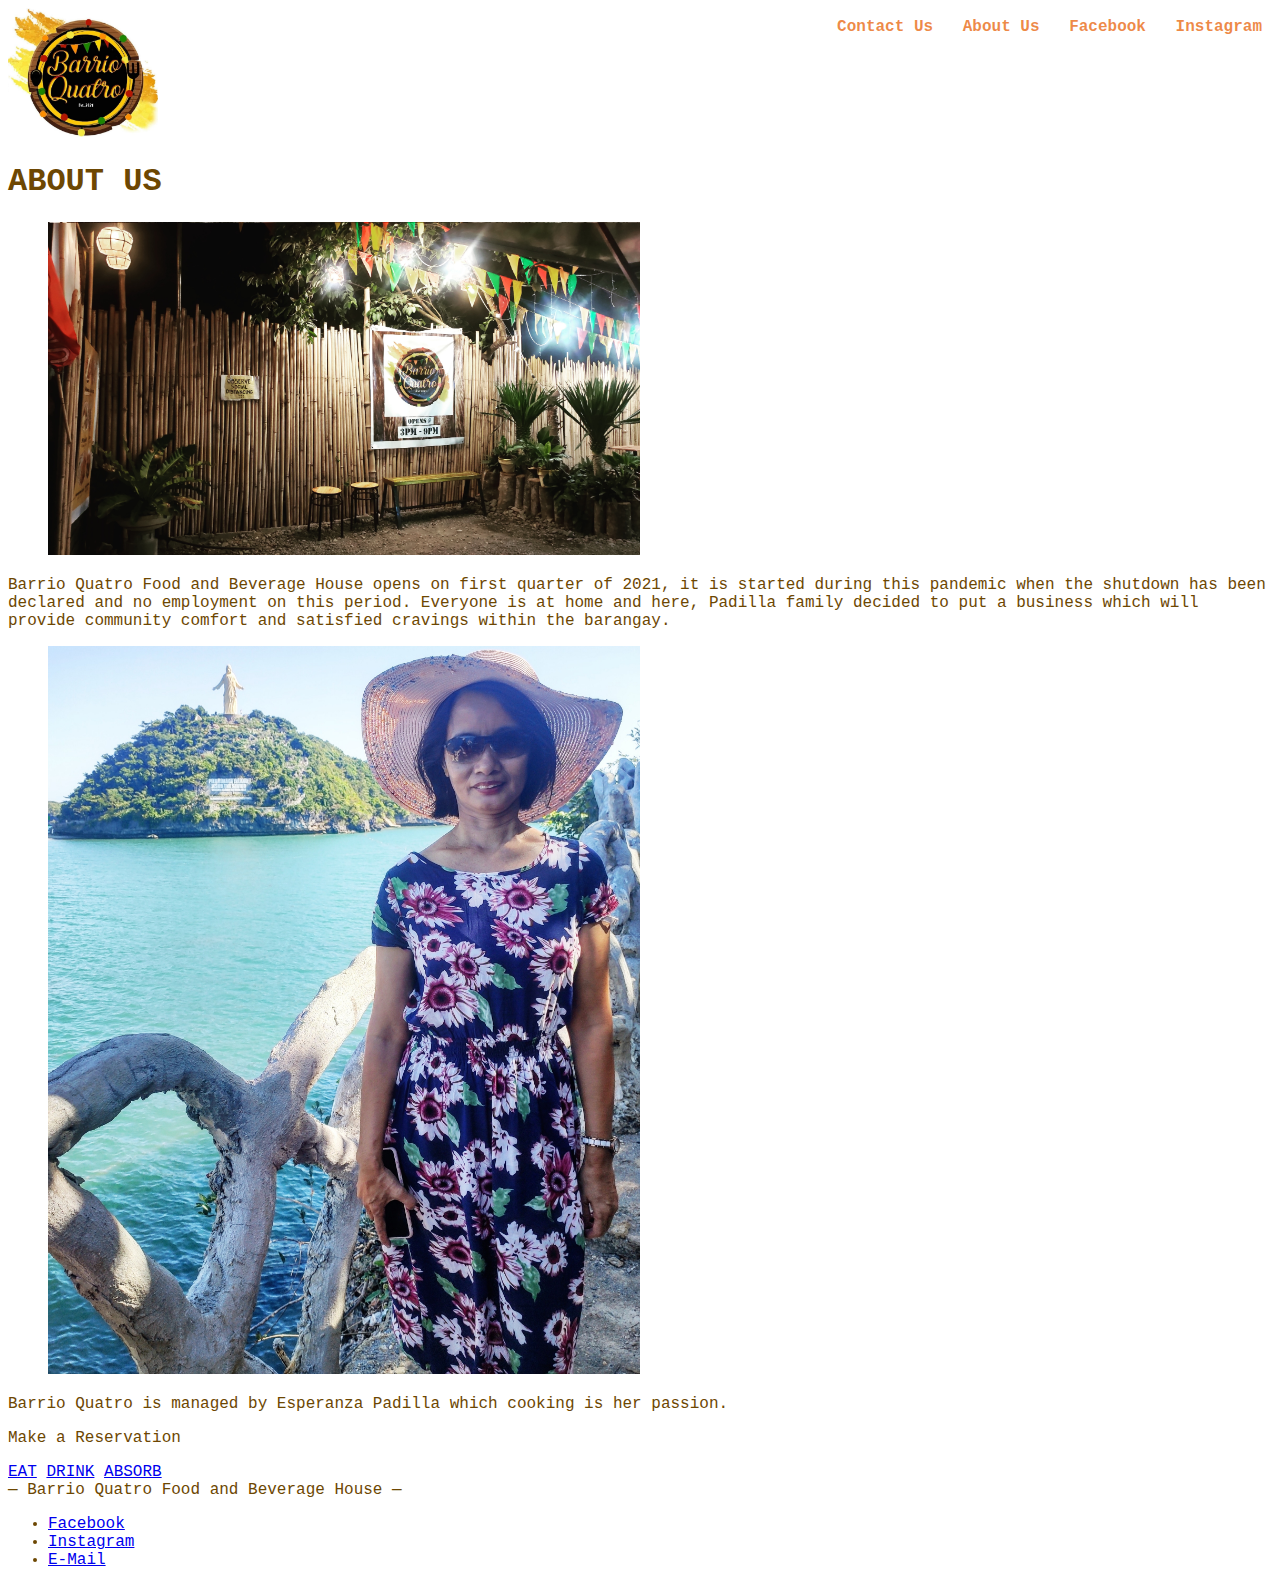
==== AboutUs.html @ 6186d194 "Initial Commit" ====
<!DOCTYPE html>
<html lang="en">

<head>
  <title>About Us — Barrio Quatro</title>
  <meta charset="utf-8" />
  <link rel="icon" href="images/logo.JPG" type="image/x-icon" />
  <link rel="stylesheet" href="style.css" />
</head>

<body>

<header class="Home-header">
  <a href="Home.html"> <img src="images/logo.jpg" alt="Barrio Quatro Logo" width="150"/></a>
<nav class="Home-nav">
  <div class="Home-div">
    <a href="ContactUs.html">Contact Us</a>
    <a href="AboutUs.html">About Us</a>
    <a href="https://www.facebook.com/barrioquatro2021">Facebook</a>
    <a href="https://instagram.com/barrioquatro2021">Instagram</a> 
  </div>
</nav>
</header>

<main>
<h1>ABOUT US</h1>
<article>
  <figure><img src="images/barrioentrance.jpg" alt="Barrio's Entrance" width="50%"/></figure>
  <p>Barrio Quatro Food and Beverage House opens on first quarter of 2021, it is started during this pandemic when the shutdown has been declared and no employment on this period.
  Everyone is at home and here, Padilla family decided to put a business which will provide community comfort and satisfied cravings within the barangay.
  </p>
  <figure><img src="images/mame.jpg" alt="Esperanza Padilla" width="50%"/></figure>
  <p>Barrio Quatro is managed by Esperanza Padilla which cooking is her passion. </p>
</article>
</main>

<footer>
  <p>Make a Reservation</p>
  <nav>
    <a href="Eat.html">EAT</a>
    <a href="Drink.html">DRINK</a>
    <a href="Absorb.html">ABSORB</a>
  </nav>
  <div>
    — Barrio Quatro Food and Beverage House —
  <ul>
    <li><a href="https://www.facebook.com/barrioquatro2021" target="_blank">Facebook</a></li>
    <li><a href="https://instagram.com/barrioquatro2021" target="_blank">Instagram</a></li>
    <li><a href="mailto:barrioquatro2021@gmail.com">E-Mail</a></li>
  </ul>
  </div>
</footer>
  
</body>
  
</html>
---- style.css ----
body{
    font-family: 'Space Mono', monospace;
  color: rgb(109, 71, 2); 
}

/*START: Home Code*/
.Home-header {
  display: flex;
  justify-content: space-between;
}
.Home-nav .Home-div a:hover { 
  background-color: #ff8800;
  color: yellow;
}
.Home-div a{
  display: inline-block;
  font-weight: bold;
  text-decoration: none;
  color: rgba(231, 93, 0, 0.726);
  padding: 10px;
}
.Home-main .main-nav a:hover{
  text-decoration: underline;
}
.main-nav{
  display: flex;
  justify-content: space-around;
  padding: 15px;
}
.main-nav a{
  color: rgba(231, 93, 0, 0.726);
  text-decoration: none;
  font-size: 5rem;
}

/*END: Home Code*/
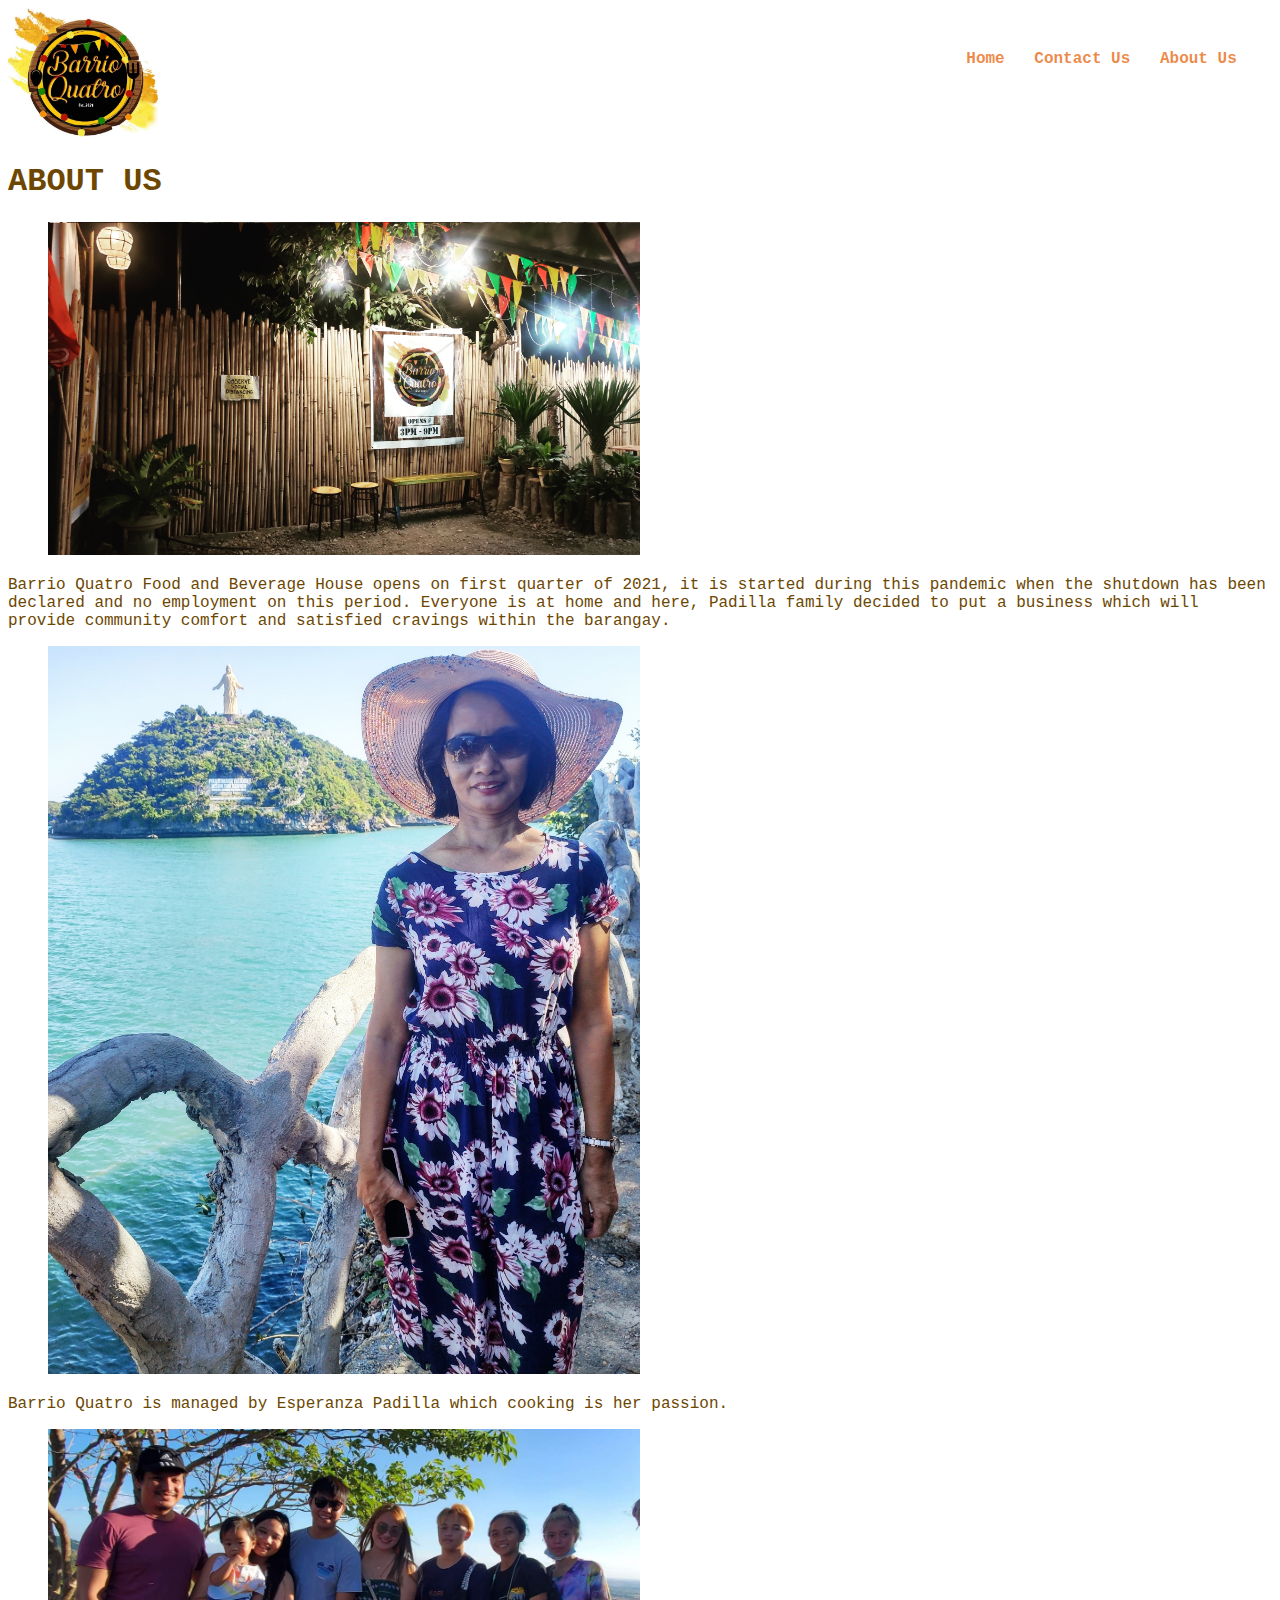
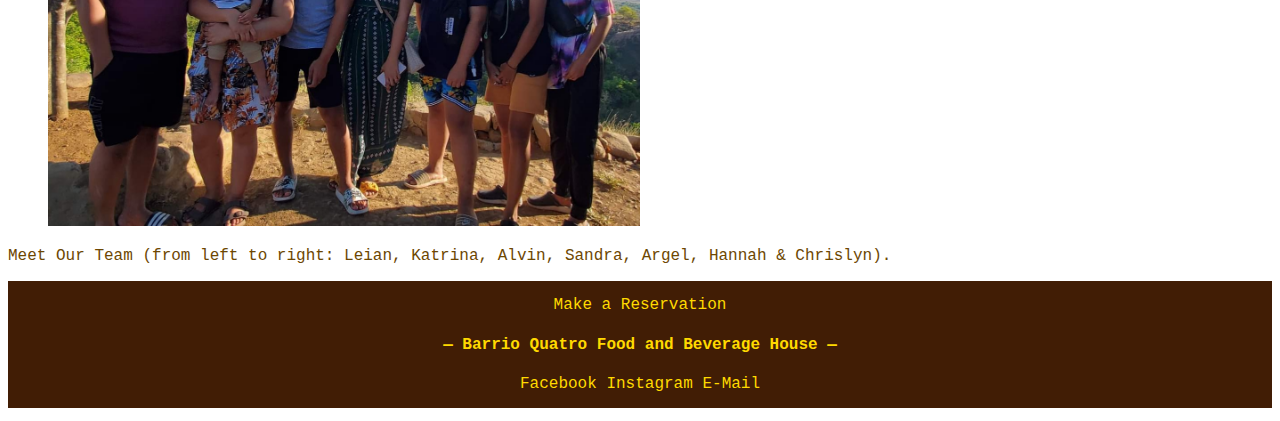
==== commit c81cea76: "Fixing Layout in Home Page" ====
--- a/AboutUs.html
+++ b/AboutUs.html
@@ -4,6 +4,7 @@
 <head>
   <title>About Us — Barrio Quatro</title>
   <meta charset="utf-8" />
+  <meta name="viewport" content="width=device-width, initial-scale=1">
   <link rel="icon" href="images/logo.JPG" type="image/x-icon" />
   <link rel="stylesheet" href="style.css" />
 </head>
@@ -14,10 +15,9 @@
   <a href="Home.html"> <img src="images/logo.jpg" alt="Barrio Quatro Logo" width="150"/></a>
 <nav class="Home-nav">
   <div class="Home-div">
+    <a href="Home.html">Home</a>
     <a href="ContactUs.html">Contact Us</a>
     <a href="AboutUs.html">About Us</a>
-    <a href="https://www.facebook.com/barrioquatro2021">Facebook</a>
-    <a href="https://instagram.com/barrioquatro2021">Instagram</a> 
   </div>
 </nav>
 </header>
@@ -31,23 +31,20 @@
   </p>
   <figure><img src="images/mame.jpg" alt="Esperanza Padilla" width="50%"/></figure>
   <p>Barrio Quatro is managed by Esperanza Padilla which cooking is her passion. </p>
+  <figure><img src="images/barrioteam.jpg" alt="Barrio's Team Member" width="50%"/></figure>
+  <p>Meet Our Team (from left to right: Leian, Katrina, Alvin, Sandra, Argel, Hannah & Chrislyn). </p>
 </article>
 </main>
 
 <footer>
-  <p>Make a Reservation</p>
-  <nav>
-    <a href="Eat.html">EAT</a>
-    <a href="Drink.html">DRINK</a>
-    <a href="Absorb.html">ABSORB</a>
-  </nav>
-  <div>
-    — Barrio Quatro Food and Beverage House —
-  <ul>
-    <li><a href="https://www.facebook.com/barrioquatro2021" target="_blank">Facebook</a></li>
-    <li><a href="https://instagram.com/barrioquatro2021" target="_blank">Instagram</a></li>
-    <li><a href="mailto:barrioquatro2021@gmail.com">E-Mail</a></li>
-  </ul>
+  <div class="footer-div">
+    <a href="ContactUs.html">Make a Reservation</a>
+
+    <h4>— Barrio Quatro Food and Beverage House —</h4>
+
+    <a href="https://www.facebook.com/barrioquatro2021" target="_blank">Facebook</a>
+    <a href="https://instagram.com/barrioquatro2021" target="_blank">Instagram</a>
+    <a href="mailto:barrioquatro2021@gmail.com" target="_blank">E-Mail</a>
   </div>
 </footer>
   
--- a/style.css
+++ b/style.css
@@ -1,16 +1,21 @@
 body{
-    font-family: 'Space Mono', monospace;
+  font-family: 'Space Mono', monospace;
   color: rgb(109, 71, 2); 
 }
-
-/*START: Home Code*/
+.Home-body{
+  margin: 0;
+}
 .Home-header {
   display: flex;
   justify-content: space-between;
 }
+.Home-nav{
+  padding-top: 2.5%;
+  padding-right: 2%;
+}
 .Home-nav .Home-div a:hover { 
-  background-color: #ff8800;
-  color: yellow;
+  background-color:rgb(255, 217, 0);
+  color: rgb(194, 88, 2);
 }
 .Home-div a{
   display: inline-block;
@@ -20,19 +25,80 @@
   padding: 10px;
 }
 .Home-main .main-nav a:hover{
-  text-decoration: underline;
+  text-decoration:underline 3px;
 }
 .main-nav{
+  background-image: url(images/chickenplatter1.jpg);
+  background-repeat: no-repeat;
+  align-items: center;
+  height: 90vh;
   display: flex;
   justify-content: space-around;
   padding: 15px;
 }
+.eat-BG{
+  background-image: url(images/gotospecial.jpg);
+  background-size: 100%;
+}
+.drink-BG{
+  background-image: url(images/drink.jpg);
+  background-size: 100%;
+}
+.absorb-BG{
+  background-image: url(images/absorb.jpg);
+  background-size: 100%;
+}
+.hide-BG{
+  background-image: url(images/chickenplatter.jpg);
+}
 .main-nav a{
-  color: rgba(231, 93, 0, 0.726);
+  color: rgb(255, 217, 0);
   text-decoration: none;
-  font-size: 5rem;
+  font-size: 6rem;
 }
+.Home-video{
+  padding-top: 50px;
+  padding-bottom: 50px;
+}
+.Home-video h1{
+  color: rgb(194, 88, 2);
+  padding-left: 10px;
+  padding-bottom: 30px;
 
-/*END: Home Code*/
+}
+.Home-video .video{
+  display: flex;
+  justify-content: space-around;
+}
+.aside{
+  padding-top: 15px;
+  padding-bottom: 50px;
+  text-align: center;
+}
+.aside .rsv{
+  text-decoration: none;
+  color: rgb(194, 88, 2);
+}
+.rsv{
+  border: 2px solid rgb(194, 88, 2);
+  border-radius: 5px;
+  padding: 5px;
+}
+.Home-main .aside a:hover { 
+  background-color:rgb(194, 88, 2);
+  color: rgb(255, 217, 0);
+}
+footer{
+  background-color:rgb(65, 29, 5);
+  color: rgb(255, 217, 0);
+}
+footer div{
+  padding: 15px;
+  margin: auto;
+  text-align: center;
+}
+.footer-div a{
+  text-decoration: none;
+  color: rgb(255, 217, 0);
 
-
+}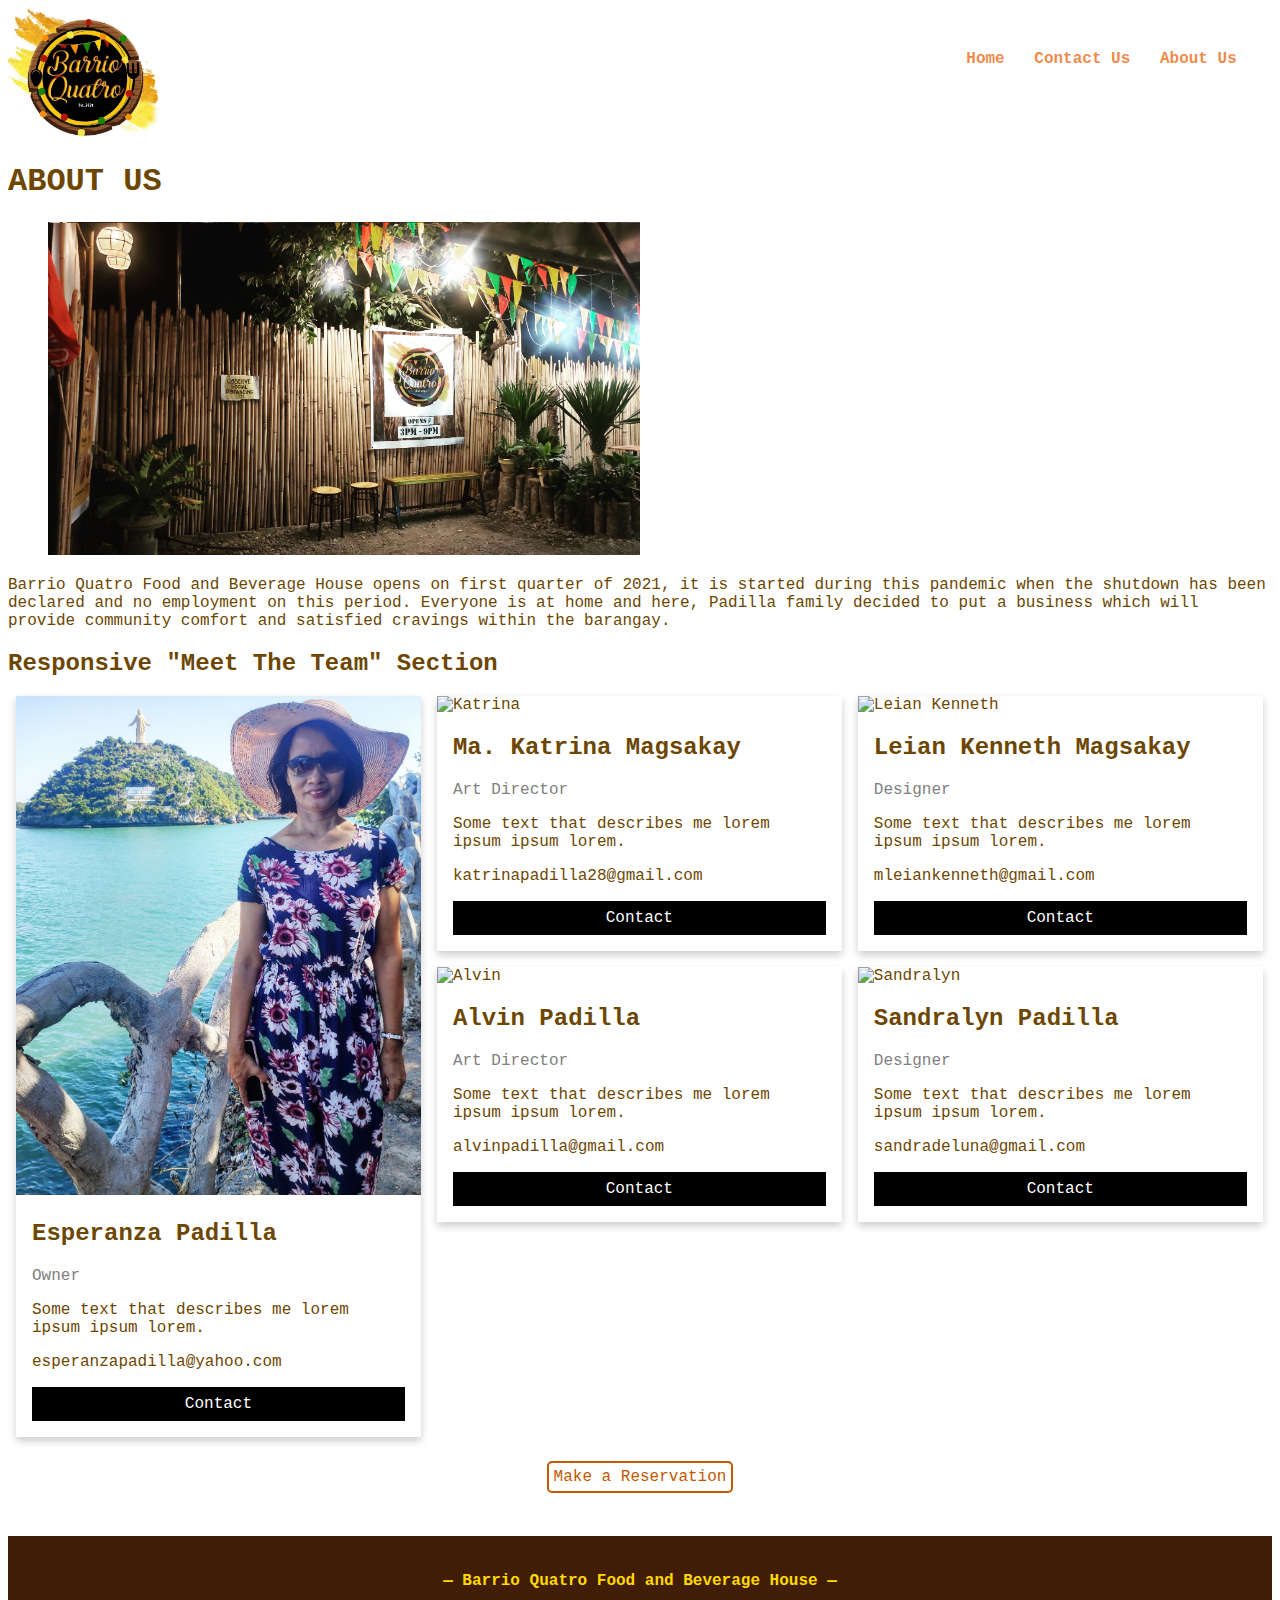
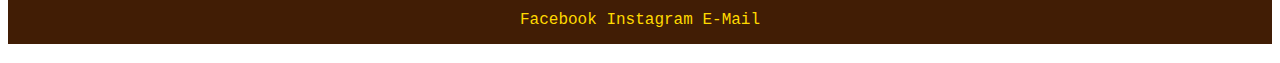
==== commit 00280acf: "Adding Layout and CSS" ====
--- a/AboutUs.html
+++ b/AboutUs.html
@@ -22,30 +22,172 @@
 </nav>
 </header>
 
-<main>
-<h1>ABOUT US</h1>
-<article>
-  <figure><img src="images/barrioentrance.jpg" alt="Barrio's Entrance" width="50%"/></figure>
-  <p>Barrio Quatro Food and Beverage House opens on first quarter of 2021, it is started during this pandemic when the shutdown has been declared and no employment on this period.
-  Everyone is at home and here, Padilla family decided to put a business which will provide community comfort and satisfied cravings within the barangay.
-  </p>
-  <figure><img src="images/mame.jpg" alt="Esperanza Padilla" width="50%"/></figure>
-  <p>Barrio Quatro is managed by Esperanza Padilla which cooking is her passion. </p>
-  <figure><img src="images/barrioteam.jpg" alt="Barrio's Team Member" width="50%"/></figure>
-  <p>Meet Our Team (from left to right: Leian, Katrina, Alvin, Sandra, Argel, Hannah & Chrislyn). </p>
-</article>
+
+
+
+
+
+
+
+
+<style>
+  html {
+    box-sizing: border-box;
+  }
+  
+  *, *:before, *:after {
+    box-sizing: inherit;
+  }
+  
+  .column {
+    float: left;
+    width: 33.3%;
+    margin-bottom: 16px;
+    padding: 0 8px;
+  }
+  
+  @media screen and (max-width: 650px) {
+    .column {
+      width: 100%;
+      display: block;
+    }
+  }
+  
+  .card {
+    box-shadow: 0 4px 8px 0 rgba(0, 0, 0, 0.2);
+  }
+  
+  .container {
+    padding: 0 16px;
+  }
+  
+  .container::after, .row::after {
+    content: "";
+    clear: both;
+    display: table;
+  }
+  
+  .title {
+    color: grey;
+  }
+  
+  .button {
+    text-decoration: none;
+    border: none;
+    outline: 0;
+    display: inline-block;
+    padding: 8px;
+    color: white;
+    background-color: #000;
+    text-align: center;
+    cursor: pointer;
+    width: 100%;
+  }
+  
+  .button:hover {
+    background-color: #555;
+  }
+  </style>
+ 
+  <main class="AboutUs-main">
+    <h1>ABOUT US</h1>
+    <article>
+      <figure><img src="images/barrioentrance.jpg" alt="Barrio's Entrance" width="50%"/></figure>
+      <p>Barrio Quatro Food and Beverage House opens on first quarter of 2021, it is started during this pandemic when the shutdown has been declared and no employment on this period.
+      Everyone is at home and here, Padilla family decided to put a business which will provide community comfort and satisfied cravings within the barangay.
+      </p>
+    </article>
+  </main>
+
+  <body>
+  
+  <h2>Responsive "Meet The Team" Section</h2>
+ 
+  <div class="row">
+    <div class="column">
+      <div class="card">
+        <img src="images/mame.jpg" alt="Elsie" style="width:100%">
+        <div class="container">
+          <h2>Esperanza Padilla</h2>
+          <p class="title">Owner</p>
+          <p>Some text that describes me lorem ipsum ipsum lorem.</p>
+          <p>esperanzapadilla@yahoo.com</p>
+          <p><a href="https://www.facebook.com/messages/t/100001690055729" target="_blank" class="button">Contact</a></p>
+        </div>
+      </div>
+    </div>
+  
+    <div class="column">
+      <div class="card">
+        <img src="images/kat" alt="Katrina" style="width:100%">
+        <div class="container">
+          <h2>Ma. Katrina Magsakay</h2>
+          <p class="title">Art Director</p>
+          <p>Some text that describes me lorem ipsum ipsum lorem.</p>
+          <p>katrinapadilla28@gmail.com</p>
+          <p><a href="https://www.facebook.com/messages/t/100000229845107" target="_blank" class="button">Contact</a></p>
+        </div>
+      </div>
+    </div>
+    
+    <div class="column">
+      <div class="card">
+        <img src="images/leian" alt="Leian Kenneth" style="width:100%">
+        <div class="container">
+          <h2>Leian Kenneth Magsakay</h2>
+          <p class="title">Designer</p>
+          <p>Some text that describes me lorem ipsum ipsum lorem.</p>
+          <p>mleiankenneth@gmail.com</p>
+          <p><a href="https://www.facebook.com/messages/t/100001208043095" target="_blank" class="button">Contact</a></p>
+        </div>
+      </div>
+    </div>
+ 
+
+  <div class="column">
+    <div class="card">
+      <img src="images/alvin" alt="Alvin" style="width:100%">
+      <div class="container">
+        <h2>Alvin Padilla</h2>
+        <p class="title">Art Director</p>
+        <p>Some text that describes me lorem ipsum ipsum lorem.</p>
+        <p>alvinpadilla@gmail.com</p>
+        <p><a href="https://www.facebook.com/messages/t/100000392986428" target="_blank" class="button">Contact</a></p>
+      </div>
+    </div>
+  </div>
+
+  <div class="column">
+    <div class="card">
+      <img src="images/sandra" alt="Sandralyn" style="width:100%">
+      <div class="container">
+        <h2>Sandralyn Padilla</h2>
+        <p class="title">Designer</p>
+        <p>Some text that describes me lorem ipsum ipsum lorem.</p>
+        <p>sandradeluna@gmail.com</p>
+        <p><a href="https://www.facebook.com/messages/t/115093883217472" target="_blank" class="button">Contact</a></p>
+      </div>
+    </div>
+  </div>
+
+</div>
+
+
+
+
+<aside class="aside">
+  <a class="rsv" href="ContactUs.html">Make a Reservation</a>
+</aside>
 </main>
 
 <footer>
-  <div class="footer-div">
-    <a href="ContactUs.html">Make a Reservation</a>
+<div class="footer-div">
+<h4>&mdash; Barrio Quatro Food and Beverage House &mdash;</h4>
 
-    <h4>— Barrio Quatro Food and Beverage House —</h4>
-
-    <a href="https://www.facebook.com/barrioquatro2021" target="_blank">Facebook</a>
-    <a href="https://instagram.com/barrioquatro2021" target="_blank">Instagram</a>
-    <a href="mailto:barrioquatro2021@gmail.com" target="_blank">E-Mail</a>
-  </div>
+  <a href="https://www.facebook.com/barrioquatro2021" target="_blank">Facebook</a>
+  <a href="https://instagram.com/barrioquatro2021" target="_blank">Instagram</a>
+  <a href="mailto://barrioquatro2021@gmail.com">E-Mail</a>
+</div>
 </footer>
   
 </body>
--- a/style.css
+++ b/style.css
@@ -1,3 +1,4 @@
+/* START: CODE FOR ALL PAGE */
 body{
   font-family: 'Space Mono', monospace;
   color: rgb(109, 71, 2); 
@@ -24,6 +25,24 @@
   color: rgba(231, 93, 0, 0.726);
   padding: 10px;
 }
+footer{
+  background-color:rgb(65, 29, 5);
+  color: rgb(255, 217, 0);
+}
+footer div{
+  padding: 15px;
+  margin: auto;
+  text-align: center;
+}
+.footer-div a{
+  text-decoration: none;
+  color: rgb(255, 217, 0);
+}
+/* END: CODE FOR ALL PAGE */
+
+
+
+/* START: CODE FOR HOME */
 .Home-main .main-nav a:hover{
   text-decoration:underline 3px;
 }
@@ -64,7 +83,6 @@
   color: rgb(194, 88, 2);
   padding-left: 10px;
   padding-bottom: 30px;
-
 }
 .Home-video .video{
   display: flex;
@@ -88,17 +106,43 @@
   background-color:rgb(194, 88, 2);
   color: rgb(255, 217, 0);
 }
-footer{
-  background-color:rgb(65, 29, 5);
-  color: rgb(255, 217, 0);
-}
-footer div{
-  padding: 15px;
-  margin: auto;
+/* END: CODE FOR HOME */
+
+
+
+/* START: CODE FOR EAT */
+.Eat-h1{
   text-align: center;
 }
-.footer-div a{
-  text-decoration: none;
+.Eat-main .menu{
+  display: flex;
+  justify-content: space-evenly;
+}
+.Eat-figure {
+  position: relative;
+  width: 50%;
+  max-width: 300px;
+}
+}
+.Eat-image {
+  display: block;
+  width: 100%;
+  height: auto;
+}
+.Eat-overlay {
+  position: absolute; 
+  bottom: 0; 
+  background: rgb(194, 88, 2); /* Black see-through */
+  width: 100%;
+  transition: .5s ease;
+  opacity:0;
   color: rgb(255, 217, 0);
+  font-size: 15px;
+  padding: 10px;
+  text-align: center;
+}
+.Eat-figure:hover .Eat-overlay {
+  opacity: 1;
+}
 
-}+/* END: CODE FOR EAT */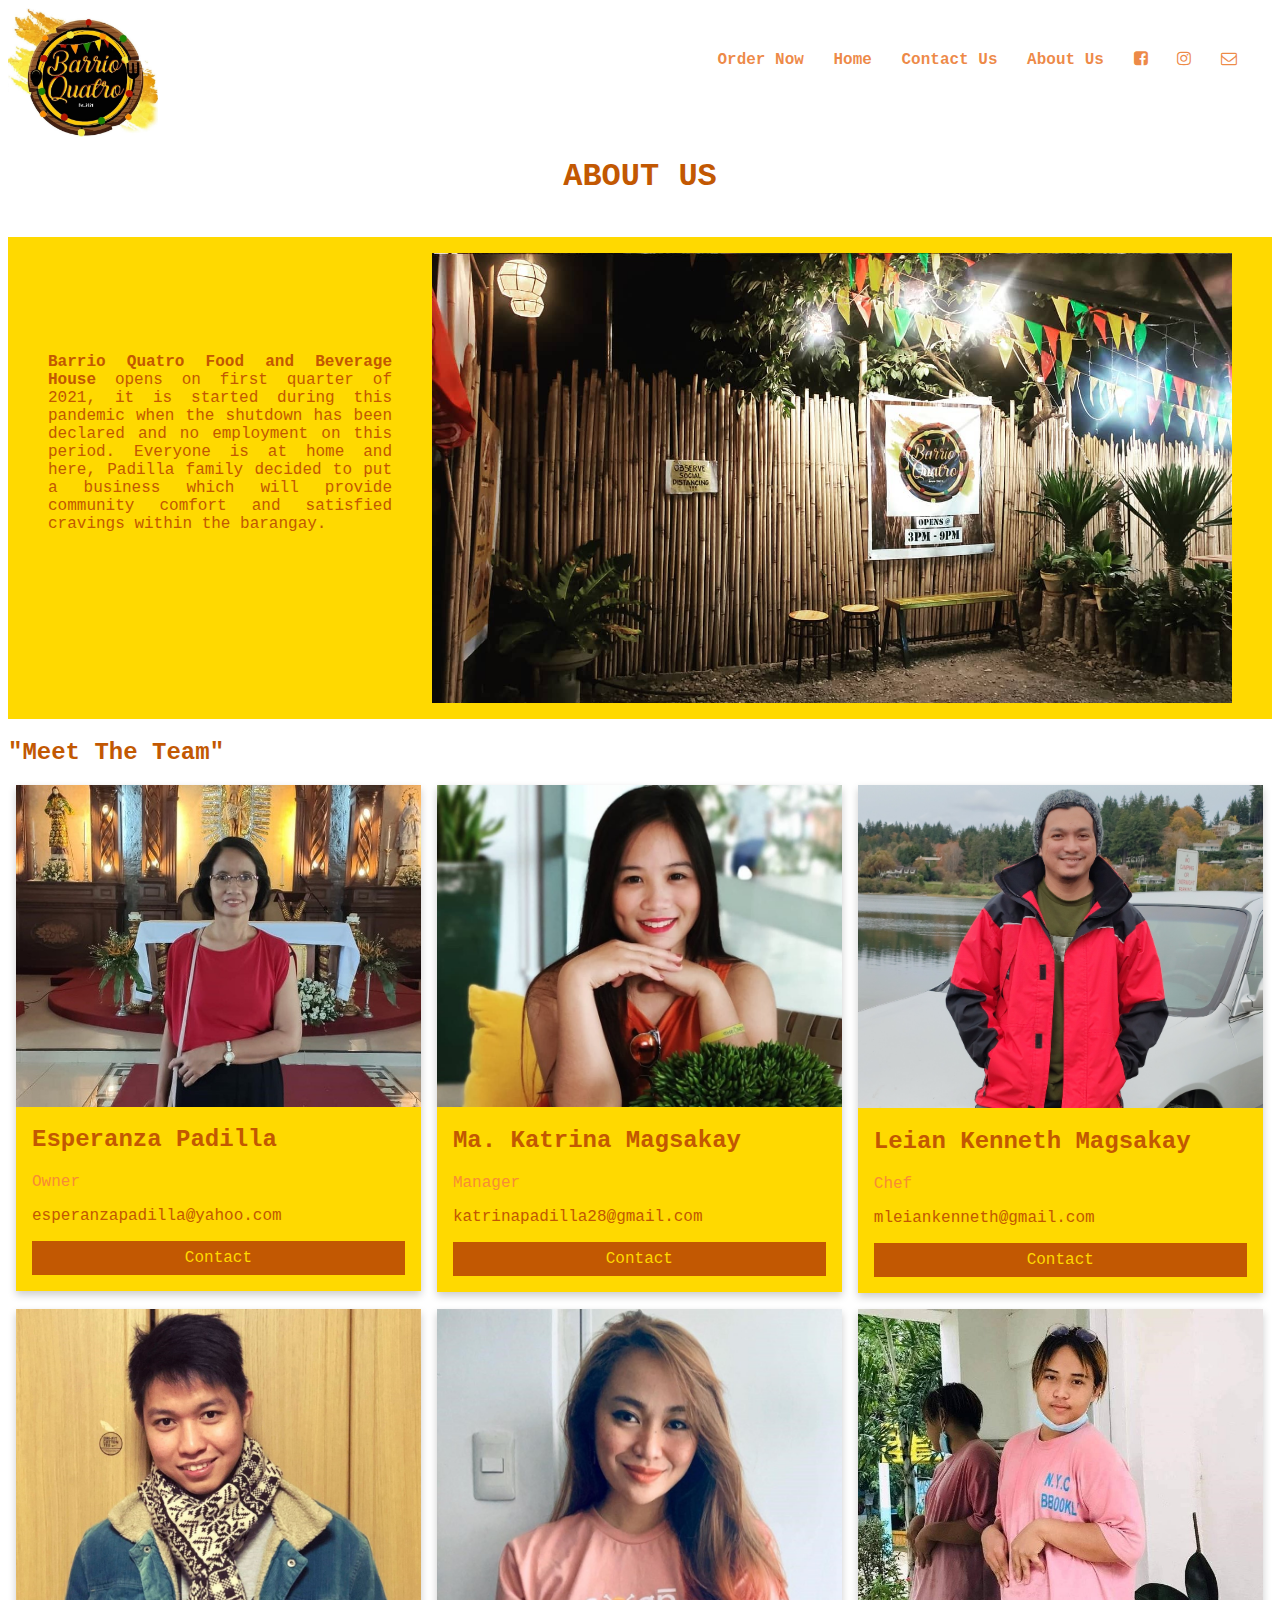
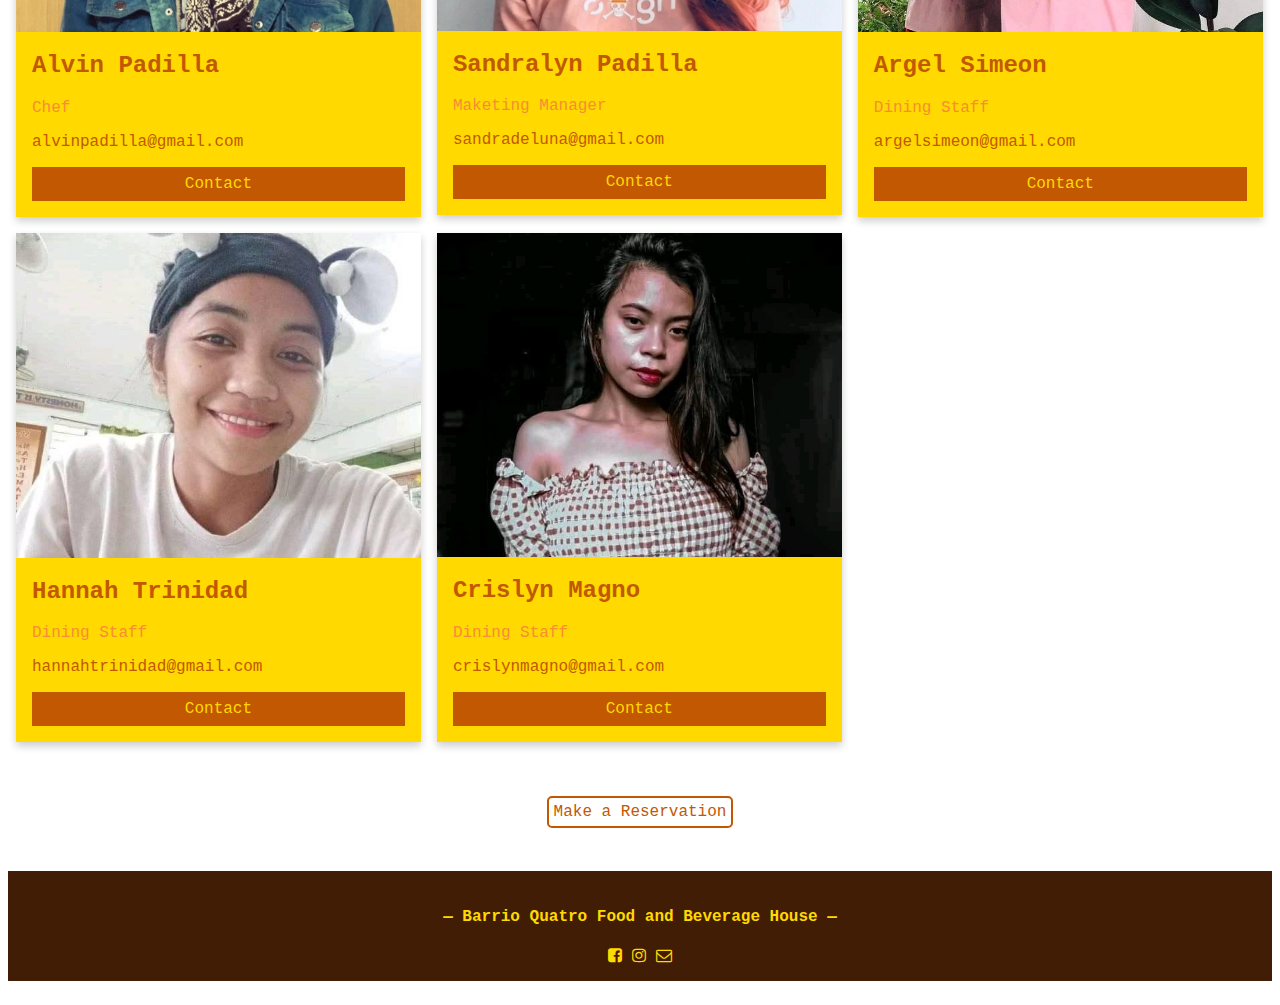
==== commit 2351339b: "Order Now Page has been added" ====
--- a/AboutUs.html
+++ b/AboutUs.html
@@ -7,29 +7,7 @@
   <meta name="viewport" content="width=device-width, initial-scale=1">
   <link rel="icon" href="images/logo.JPG" type="image/x-icon" />
   <link rel="stylesheet" href="style.css" />
-</head>
-
-<body>
-
-<header class="Home-header">
-  <a href="Home.html"> <img src="images/logo.jpg" alt="Barrio Quatro Logo" width="150"/></a>
-<nav class="Home-nav">
-  <div class="Home-div">
-    <a href="Home.html">Home</a>
-    <a href="ContactUs.html">Contact Us</a>
-    <a href="AboutUs.html">About Us</a>
-  </div>
-</nav>
-</header>
-
-
-
-
-
-
-
-
-
+  <link rel="stylesheet" href="https://cdnjs.cloudflare.com/ajax/libs/font-awesome/4.7.0/css/font-awesome.min.css">
 <style>
   html {
     box-sizing: border-box;
@@ -39,141 +17,127 @@
     box-sizing: inherit;
   }
   
-  .column {
-    float: left;
-    width: 33.3%;
-    margin-bottom: 16px;
-    padding: 0 8px;
-  }
+</style>
+</head>
+
+<body>
+
+<header class="Home-header">
+  <a href="Home.html"> <img src="images/logo.jpg" alt="Barrio Quatro Logo" width="150"/></a>
+<nav class="Home-nav">
+  <div class="Home-div">
+    <a href="OrderNow.html">Order Now</a>
+    <a href="Home.html">Home</a>
+    <a href="ContactUs.html">Contact Us</a>
+    <a href="AboutUs.html">About Us</a>
+    <a href="https://www.facebook.com/barrioquatro2021" target="_blank"><i class="fa fa-facebook-square" aria-hidden="true"></i></a>
+    <a href="https://instagram.com/barrioquatro2021" target="_blank"><i class="fa fa-instagram" aria-hidden="true"></i></a>
+    <a href="mailto://barrioquatro2021@gmail.com"><i class="fa fa-envelope-o" aria-hidden="true"></i></a>  
+  </div>
+</nav>
+</header>
+
+<main class="AboutUs-main">
+  <h1>ABOUT US</h1>
+  <div class="about-div">
+    <p><b>Barrio Quatro Food and Beverage House</b> opens on first quarter of 2021, it is started during this pandemic when the shutdown has been declared and no employment on this period.
+      Everyone is at home and here, Padilla family decided to put a business which will provide community comfort and satisfied cravings within the barangay.</p>
+      <figure><img src="images/barrioentrance.jpg" alt="Barrio's Entrance" width="800"/></figure>
+    </div>
   
-  @media screen and (max-width: 650px) {
-    .column {
-      width: 100%;
-      display: block;
-    }
-  }
-  
-  .card {
-    box-shadow: 0 4px 8px 0 rgba(0, 0, 0, 0.2);
-  }
-  
-  .container {
-    padding: 0 16px;
-  }
-  
-  .container::after, .row::after {
-    content: "";
-    clear: both;
-    display: table;
-  }
-  
-  .title {
-    color: grey;
-  }
-  
-  .button {
-    text-decoration: none;
-    border: none;
-    outline: 0;
-    display: inline-block;
-    padding: 8px;
-    color: white;
-    background-color: #000;
-    text-align: center;
-    cursor: pointer;
-    width: 100%;
-  }
-  
-  .button:hover {
-    background-color: #555;
-  }
-  </style>
+  <h2>"Meet The Team"</h2>
  
-  <main class="AboutUs-main">
-    <h1>ABOUT US</h1>
-    <article>
-      <figure><img src="images/barrioentrance.jpg" alt="Barrio's Entrance" width="50%"/></figure>
-      <p>Barrio Quatro Food and Beverage House opens on first quarter of 2021, it is started during this pandemic when the shutdown has been declared and no employment on this period.
-      Everyone is at home and here, Padilla family decided to put a business which will provide community comfort and satisfied cravings within the barangay.
-      </p>
-    </article>
-  </main>
-
-  <body>
-  
-  <h2>Responsive "Meet The Team" Section</h2>
- 
-  <div class="row">
-    <div class="column">
-      <div class="card">
-        <img src="images/mame.jpg" alt="Elsie" style="width:100%">
-        <div class="container">
+  <div class="about-row">
+    <div class="about-column">
+      <div class="about-card">
+        <img src="images/mame.jpg" alt="elsie" style="width:100%">
+        <div class="about-container">
           <h2>Esperanza Padilla</h2>
-          <p class="title">Owner</p>
-          <p>Some text that describes me lorem ipsum ipsum lorem.</p>
+          <p class="about-title">Owner</p>
           <p>esperanzapadilla@yahoo.com</p>
-          <p><a href="https://www.facebook.com/messages/t/100001690055729" target="_blank" class="button">Contact</a></p>
+          <p><a href="https://www.facebook.com/messages/t/100001690055729" target="_blank" class="about-button">Contact</a></p>
         </div>
       </div>
     </div>
-  
-    <div class="column">
-      <div class="card">
-        <img src="images/kat" alt="Katrina" style="width:100%">
-        <div class="container">
+    <div class="about-column">
+      <div class="about-card">
+        <img src="images/kat.jpg" alt="Kat" style="width:100%">
+        <div class="about-container">
           <h2>Ma. Katrina Magsakay</h2>
-          <p class="title">Art Director</p>
-          <p>Some text that describes me lorem ipsum ipsum lorem.</p>
+          <p class="about-title">Manager</p>
           <p>katrinapadilla28@gmail.com</p>
-          <p><a href="https://www.facebook.com/messages/t/100000229845107" target="_blank" class="button">Contact</a></p>
+          <p><a href="https://www.facebook.com/messages/t/100000229845107" target="_blank" class="about-button">Contact</a></p>
         </div>
       </div>
     </div>
-    
-    <div class="column">
-      <div class="card">
-        <img src="images/leian" alt="Leian Kenneth" style="width:100%">
-        <div class="container">
+    <div class="about-column">
+      <div class="about-card">
+        <img src="images/leian.jpg" alt="Leian" style="width:100%">
+        <div class="about-container">
           <h2>Leian Kenneth Magsakay</h2>
-          <p class="title">Designer</p>
-          <p>Some text that describes me lorem ipsum ipsum lorem.</p>
+          <p class="about-title">Chef</p>
           <p>mleiankenneth@gmail.com</p>
-          <p><a href="https://www.facebook.com/messages/t/100001208043095" target="_blank" class="button">Contact</a></p>
+          <p><a href="https://www.facebook.com/messages/t/100001208043095" target="_blank" class="about-button">Contact</a></p>
         </div>
       </div>
     </div>
- 
-
-  <div class="column">
-    <div class="card">
-      <img src="images/alvin" alt="Alvin" style="width:100%">
-      <div class="container">
-        <h2>Alvin Padilla</h2>
-        <p class="title">Art Director</p>
-        <p>Some text that describes me lorem ipsum ipsum lorem.</p>
-        <p>alvinpadilla@gmail.com</p>
-        <p><a href="https://www.facebook.com/messages/t/100000392986428" target="_blank" class="button">Contact</a></p>
+    <div class="about-column">
+      <div class="about-card">
+        <img src="images/alvin.jpg" alt="Alvin" style="width:100%">
+        <div class="about-container">
+          <h2>Alvin Padilla</h2>
+          <p class="about-title">Chef</p>
+          <p></p>
+          <p>alvinpadilla@gmail.com</p>
+          <p><a href="https://www.facebook.com/messages/t/100000392986428" target="_blank" class="about-button">Contact</a></p>
+        </div>
+      </div>
+    </div>
+    <div class="about-column">
+      <div class="about-card">
+        <img src="images/sandra.jpg" alt="Sandralyn" style="width:100%">
+        <div class="about-container">
+          <h2>Sandralyn Padilla</h2>
+          <p class="about-title">Maketing Manager</p>
+          <p>sandradeluna@gmail.com</p>
+          <p><a href="https://www.facebook.com/messages/t/115093883217472" target="_blank" class="about-button">Contact</a></p>
+        </div>
+      </div>
+    </div>
+  <div class="about-column">
+    <div class="about-card">
+      <img src="images/argel.jpg" alt="Argel" style="width:100%">
+      <div class="about-container">
+        <h2>Argel Simeon</h2>
+        <p class="about-title">Dining Staff</p>
+        <p>argelsimeon@gmail.com</p>
+        <p><a href="https://www.facebook.com/messages/t/100013089152532" target="_blank" class="about-button">Contact</a></p>
       </div>
     </div>
   </div>
-
-  <div class="column">
-    <div class="card">
-      <img src="images/sandra" alt="Sandralyn" style="width:100%">
-      <div class="container">
-        <h2>Sandralyn Padilla</h2>
-        <p class="title">Designer</p>
-        <p>Some text that describes me lorem ipsum ipsum lorem.</p>
-        <p>sandradeluna@gmail.com</p>
-        <p><a href="https://www.facebook.com/messages/t/115093883217472" target="_blank" class="button">Contact</a></p>
+  <div class="about-column">
+    <div class="about-card">
+      <img src="images/hannah.jpg" alt="Hannah" style="width:100%">
+      <div class="about-container">
+        <h2>Hannah Trinidad</h2>
+        <p class="about-title">Dining Staff</p>
+        <p>hannahtrinidad@gmail.com</p>
+        <p><a href="https://www.facebook.com/messages/t/100067682690168" target="_blank" class="about-button">Contact</a></p>
       </div>
     </div>
   </div>
-
+  <div class="about-column">
+    <div class="about-card">
+      <img src="images/celine.jpg" alt="Celine" style="width:100%">
+      <div class="about-container">
+        <h2>Crislyn Magno</h2>
+        <p class="about-title">Dining Staff</p>
+        <p>crislynmagno@gmail.com</p>
+        <p><a href="https://www.facebook.com/messages/t/100058427693092" target="_blank" class="about-button">Contact</a></p>
+      </div>
+    </div>
+  </div>
 </div>
-
-
-
 
 <aside class="aside">
   <a class="rsv" href="ContactUs.html">Make a Reservation</a>
@@ -184,9 +148,9 @@
 <div class="footer-div">
 <h4>&mdash; Barrio Quatro Food and Beverage House &mdash;</h4>
 
-  <a href="https://www.facebook.com/barrioquatro2021" target="_blank">Facebook</a>
-  <a href="https://instagram.com/barrioquatro2021" target="_blank">Instagram</a>
-  <a href="mailto://barrioquatro2021@gmail.com">E-Mail</a>
+<a href="https://www.facebook.com/barrioquatro2021" target="_blank"><i class="fa fa-facebook-square" aria-hidden="true"></i></a>
+<a href="https://instagram.com/barrioquatro2021" target="_blank"><i class="fa fa-instagram" aria-hidden="true"></i></a>
+<a href="mailto://barrioquatro2021@gmail.com"><i class="fa fa-envelope-o" aria-hidden="true"></i></a>
 </div>
 </footer>
   
--- a/style.css
+++ b/style.css
@@ -1,7 +1,14 @@
 /* START: CODE FOR ALL PAGE */
+* {
+  box-sizing: border-box;
+}
 body{
   font-family: 'Space Mono', monospace;
-  color: rgb(109, 71, 2); 
+  color: rgb(194, 88, 2);
+}
+h1{
+  text-align: center;
+  padding-bottom: 20px;
 }
 .Home-body{
   margin: 0;
@@ -16,7 +23,6 @@
 }
 .Home-nav .Home-div a:hover { 
   background-color:rgb(255, 217, 0);
-  color: rgb(194, 88, 2);
 }
 .Home-div a{
   display: inline-block;
@@ -25,6 +31,20 @@
   color: rgba(231, 93, 0, 0.726);
   padding: 10px;
 }
+.aside{
+  padding-top: 15px;
+  padding-bottom: 50px;
+  text-align: center;
+}
+.aside .rsv{
+  text-decoration: none;
+  color: rgb(194, 88, 2);
+}
+.rsv{
+  border: 2px solid rgb(194, 88, 2);
+  border-radius: 5px;
+  padding: 5px;
+}
 footer{
   background-color:rgb(65, 29, 5);
   color: rgb(255, 217, 0);
@@ -80,69 +100,352 @@
   padding-bottom: 50px;
 }
 .Home-video h1{
-  color: rgb(194, 88, 2);
+  text-align: left;
+  padding-left: 90px;
+  padding-bottom: 30px;
+}
+.Home-video .video{
+  display: flex;
+  justify-content: space-evenly;
+}
+.Home-main .aside a:hover { 
+  background-color:rgb(194, 88, 2);
+  color: rgb(255, 217, 0);
+}
+/* END: CODE FOR HOME */
+
+
+
+/* START: CODE FOR EAT */
+/* Center website */
+.eat-image{
+  height: 300px;
+  background-size: cover;
+}
+.Eat-main{
+  max-width: 1000px;
+  margin: auto;
+}
+.Eat-row {
+  margin: 10px -16px;
+}
+/* Add padding BETWEEN each column */
+.Eat-row,
+.Eat-row > .Eat-column {
+  padding: 8px;
+  flex-basis: 30%;
+}
+/* Create three equal columns that floats next to each other */
+.Eat-column {
+  float: left;
+  width: 33.33%;
+  display: none; /* Hide all elements by default */
+}
+/* Clear floats after rows */ 
+.Eat-row:after {
+  content: "";
+  display: table;
+  clear: both;
+}
+/* Content */
+.Eat-content {
+  background-color: rgb(255, 217, 0);
+  padding: 10px;
+}
+/* The "show" class is added to the filtered elements */
+.Eat-show {
+  display: block;
+}
+/* Style the buttons */
+.Eat-btn {
+  font-family: 'Space Mono', monospace;
+  color: rgb(194, 88, 2);
+  font-weight: bold;
+  border: 2px solid rgb(194, 88, 2);
+  border-radius: 5px;
+  outline: none;
+  padding: 8px 15px;
+  cursor: pointer;
+}
+.Eat-btn:hover {
+  background-color: rgb(194, 88, 2);
+  color: rgb(255, 217, 0);
+}
+.Eat-btn.active {
+  background-color: rgb(194, 88, 2);
+  color: rgb(255, 217, 0);
+}
+.Eat-main .aside a:hover { 
+  background-color:rgb(194, 88, 2);
+  color: rgb(255, 217, 0);
+}
+/* END: CODE FOR EAT */
+
+
+
+/* START: CODE FOR DRINK */
+.drink-image{
+  height: 300px;
+  background-size: cover;
+}
+.Drink-main{
+  max-width: 1000px;
+  margin: auto;
+}
+.Drink-row {
+  margin: 10px -16px;
+}
+/* Add padding BETWEEN each column */
+.Drink-row,
+.Drink-row > .Drink-column {
+  padding: 8px;
+}
+/* Create three equal columns that floats next to each other */
+.Drink-column {
+  float: left;
+  width: 33.33%;
+  display: none; /* Hide all elements by default */
+}
+/* Clear floats after rows */ 
+.Drink-row:after {
+  content: "";
+  display: table;
+  clear: both;
+}
+/* Content */
+.Drink-content {
+  background-color: rgb(255, 217, 0);
+  padding: 10px;
+}
+/* The "show" class is added to the filtered elements */
+.Drink-show {
+  display: block;
+}
+/* Style the buttons */
+.Drink-btn {
+  font-family: 'Space Mono', monospace;
+  color: rgb(194, 88, 2);
+  font-weight: bold;
+  border: 2px solid rgb(194, 88, 2);
+  border-radius: 5px;
+  outline: none;
+  padding: 8px 15px;
+  cursor: pointer;
+}
+.Drink-btn:hover {
+  background-color: rgb(194, 88, 2);
+  color: rgb(255, 217, 0);
+}
+.Drink-btn.active {
+  background-color: rgb(194, 88, 2);
+  color: rgb(255, 217, 0);
+}
+.Drink-main .aside a:hover { 
+  background-color:rgb(194, 88, 2);
+  color: rgb(255, 217, 0);
+}
+/* END: CODE FOR EAT */
+
+
+
+/* START: CODE FOR ABSORB */
+.Absorb-main{
+  max-width: 1000px;
+  margin: auto;
+}
+.Absorb-demo{
+  height: 100px;
+  background-size: cover;
+}
+img {
+  vertical-align: middle;
+  background-size: cover;
+}
+/* Position the image container (needed to position the left and right arrows) */
+.Absorb-container {
+  position: relative;
+  width: 1000px;
+}
+/* Hide the images by default */
+.Absorb-mySlides {
+  display: none;
+}
+/* Add a pointer when hovering over the thumbnail images */
+.Absorb-cursor {
+  cursor: pointer;
+}
+/* Next & previous buttons */
+.Absorb-prev, .Absorb-next {
+  cursor: pointer;
+  position: absolute;
+  top: 40%;
+  width: auto;
+  padding: 16px;
+  margin-top: -50px;
+  color: rgb(194, 88, 2);
+  font-weight: bold;
+  font-size: 20px;
+  border-radius: 0 3px 3px 0;
+  user-select: none;
+  -webkit-user-select: none;
+}
+/* Position the "next button" to the right */
+.Absorb-next {
+  right: 0;
+  border-radius: 3px 0 0 3px;
+}
+/* On hover, add a black background color with a little bit see-through */
+.Absorb-prev:hover,
+.Absorb-next:hover {
+  background-color: rgb(255, 217, 0);
+}
+/* Number text (1/3 etc) */
+.Absorb-numbertext {
+  color: rgb(255, 217, 0);
+  font-size: 12px;
+  padding: 8px 12px;
+  position: absolute;
+  top: 0;
+}
+/* Container for image text */
+.caption-container {
+  font-weight: bold;
+  text-align: center;
+  background-color: rgb(255, 217, 0);
+  padding: 2px 16px;
+}
+.Absorb-row:after {
+  content: "";
+  display: table;
+  clear: both;
+}
+/* Six columns side by side */
+.Absorb-column {
+  float: left;
+  width: 16.66%;
+}
+/* Add a transparency effect for thumnbail images */
+.Absorb-demo {
+  opacity: 0.6;
+}
+.active, .Absorb-demo:hover {
+  opacity: 5;
+}
+.Absorb-main .aside a:hover { 
+  background-color:rgb(194, 88, 2);
+  color: rgb(255, 217, 0);
+}
+/* CSS for Absorb Videos*/
+.Absorb-video{
+  padding-top: 50px;
+  padding-bottom: 50px;
+}
+.Absorb-video h2{
   padding-left: 10px;
   padding-bottom: 30px;
 }
-.Home-video .video{
-  display: flex;
-  justify-content: space-around;
-}
-.aside{
-  padding-top: 15px;
+.Absorb-video .video{
+  display: flex;
+  justify-content: space-evenly;
+}
+/* END: CODE FOR ABSORB */
+
+
+
+/* START: CODE FOR ABOUT US */
+.about-div{
+  display: flex;
+  justify-content:end;
+  background-color: rgb(255, 217, 0);
+}
+.about-div p{
+  text-align: justify;
+  padding-top: 100px;
+  padding-left: 40px;
+}
+.about-image{
+  height: 300px;
+  background-size: cover;
+}
+.about-column{
+  float: left;
+  width: 33.3%;
+  margin-bottom: 16px;
+  padding: 0 8px;
+}
+@media screen and (max-width: 650px) {
+  .about-column{
+    width: 100%;
+    display: block;
+  }
+}
+.about-card {
+  box-shadow: 0 4px 8px 0 rgba(0, 0, 0, 0.2);
+  background-color: rgb(255, 217, 0);
+}
+.about-container {
+  padding: 0 16px;
+}
+.about-container::after, .about-row::after {
+  content: "";
+  clear: both;
+  display: table;
+}
+.about-row{
+  padding-bottom: 30px;
+}
+.about-title {
+  color: rgb(248, 140, 52);
+}
+.about-button {
+  text-decoration: none;
+  border: none;
+  outline: 0;
+  display: inline-block;
+  padding: 8px;
+  color: rgb(255, 217, 0);
+  background-color: rgb(194, 88, 2);
+  text-align: center;
+  cursor: pointer;
+  width: 100%;
+}
+.about-button :hover {
+  color: rgb(194, 88, 2);
+  background-color: rgb(248, 140, 52);
+}
+.AboutUs-main .aside a:hover { 
+  background-color:rgb(194, 88, 2);
+  color: rgb(255, 217, 0);
+}
+/* END: CODE FOR ABOUT US */
+
+.ContactUs-main{
+  max-width: 1000px;
+  margin: auto;
+}
+
+.contact-article{
+  display: flex;
+  justify-content: center;
   padding-bottom: 50px;
-  text-align: center;
-}
-.aside .rsv{
-  text-decoration: none;
-  color: rgb(194, 88, 2);
-}
-.rsv{
-  border: 2px solid rgb(194, 88, 2);
-  border-radius: 5px;
-  padding: 5px;
-}
-.Home-main .aside a:hover { 
-  background-color:rgb(194, 88, 2);
-  color: rgb(255, 217, 0);
-}
-/* END: CODE FOR HOME */
-
-
-
-/* START: CODE FOR EAT */
-.Eat-h1{
-  text-align: center;
-}
-.Eat-main .menu{
-  display: flex;
-  justify-content: space-evenly;
-}
-.Eat-figure {
-  position: relative;
-  width: 50%;
-  max-width: 300px;
-}
-}
-.Eat-image {
-  display: block;
-  width: 100%;
-  height: auto;
-}
-.Eat-overlay {
-  position: absolute; 
-  bottom: 0; 
-  background: rgb(194, 88, 2); /* Black see-through */
-  width: 100%;
-  transition: .5s ease;
-  opacity:0;
-  color: rgb(255, 217, 0);
-  font-size: 15px;
-  padding: 10px;
-  text-align: center;
-}
-.Eat-figure:hover .Eat-overlay {
-  opacity: 1;
-}
-
-/* END: CODE FOR EAT */+}
+.contact-div{
+  padding-right: 150px;
+}
+.ContactUs-main .aside a:hover { 
+  background-color:rgb(194, 88, 2);
+  color: rgb(255, 217, 0);
+}
+.ContactUs-main .aside{
+  padding-top: 50px;
+}
+
+
+
+.OrderNow-main .aside{
+  padding-top: 50px;
+}
+.OrderNow-main .aside a:hover { 
+  background-color:rgb(194, 88, 2);
+  color: rgb(255, 217, 0);
+}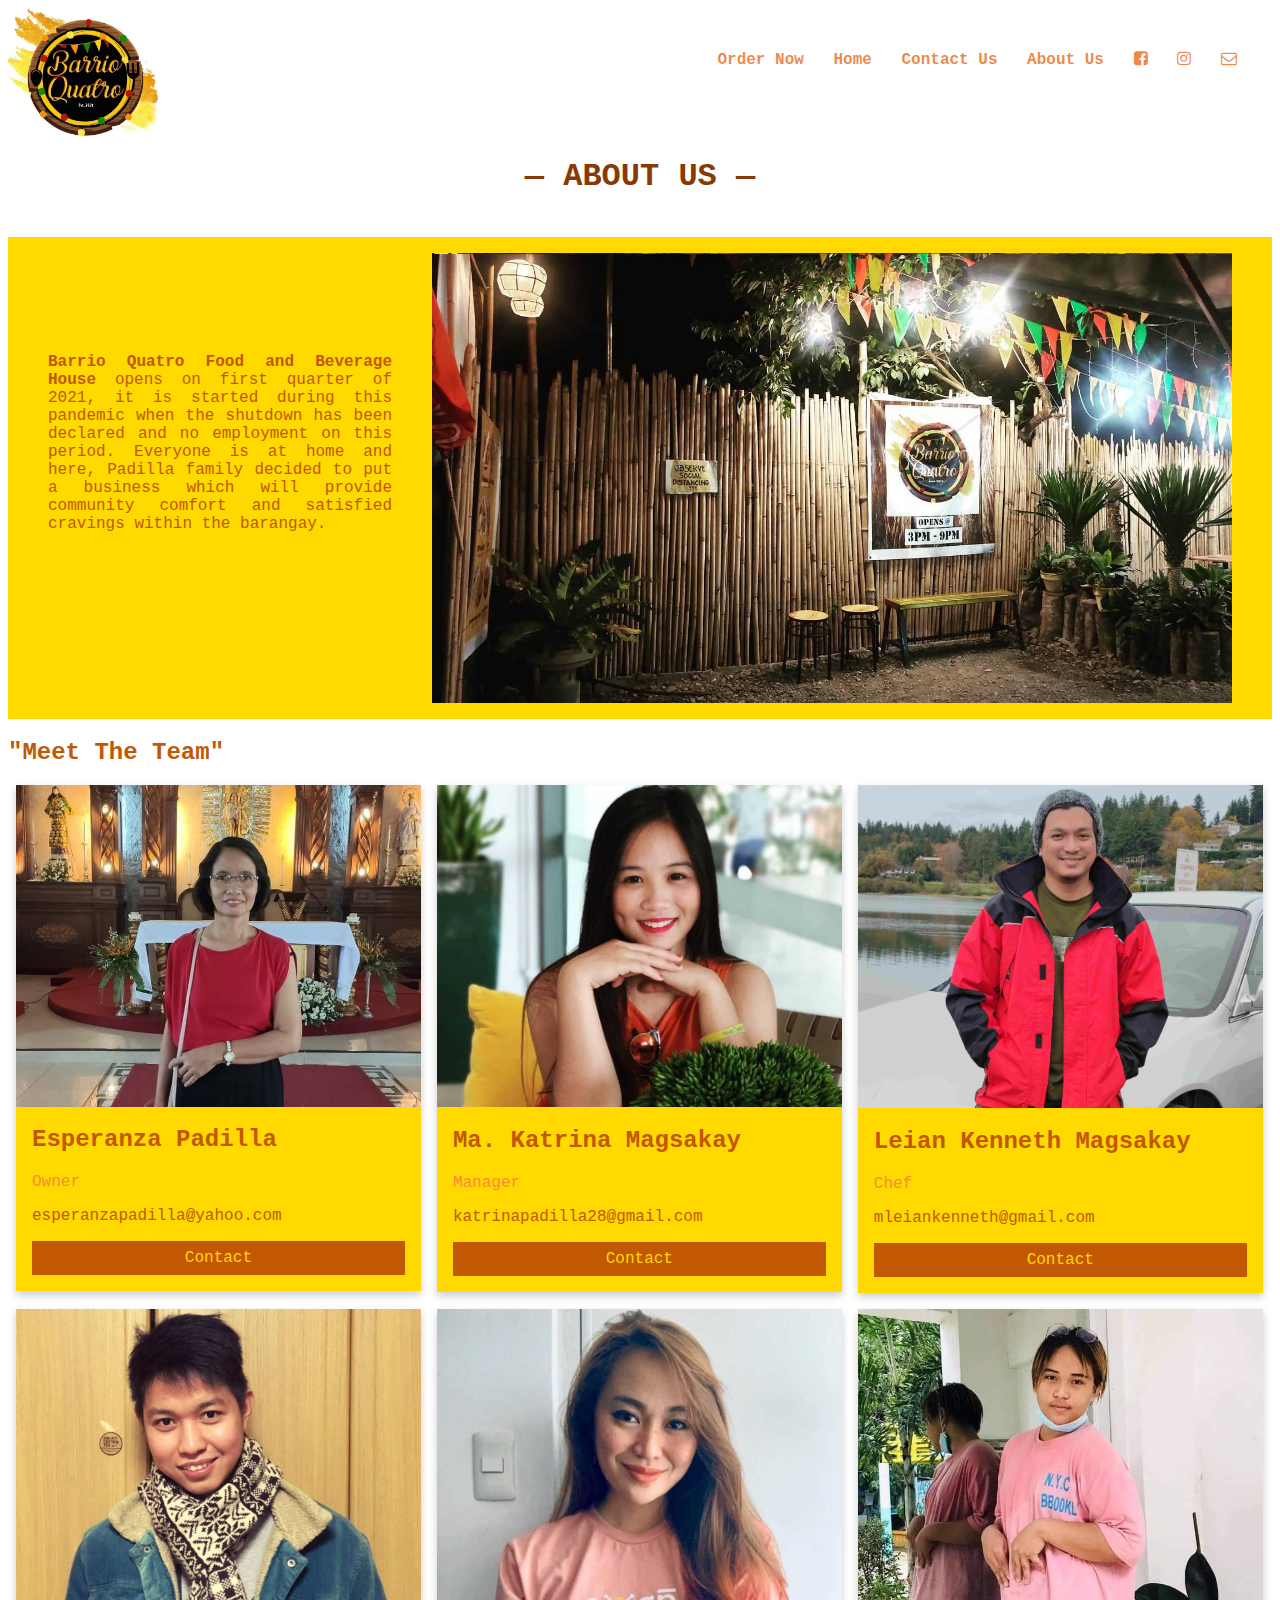
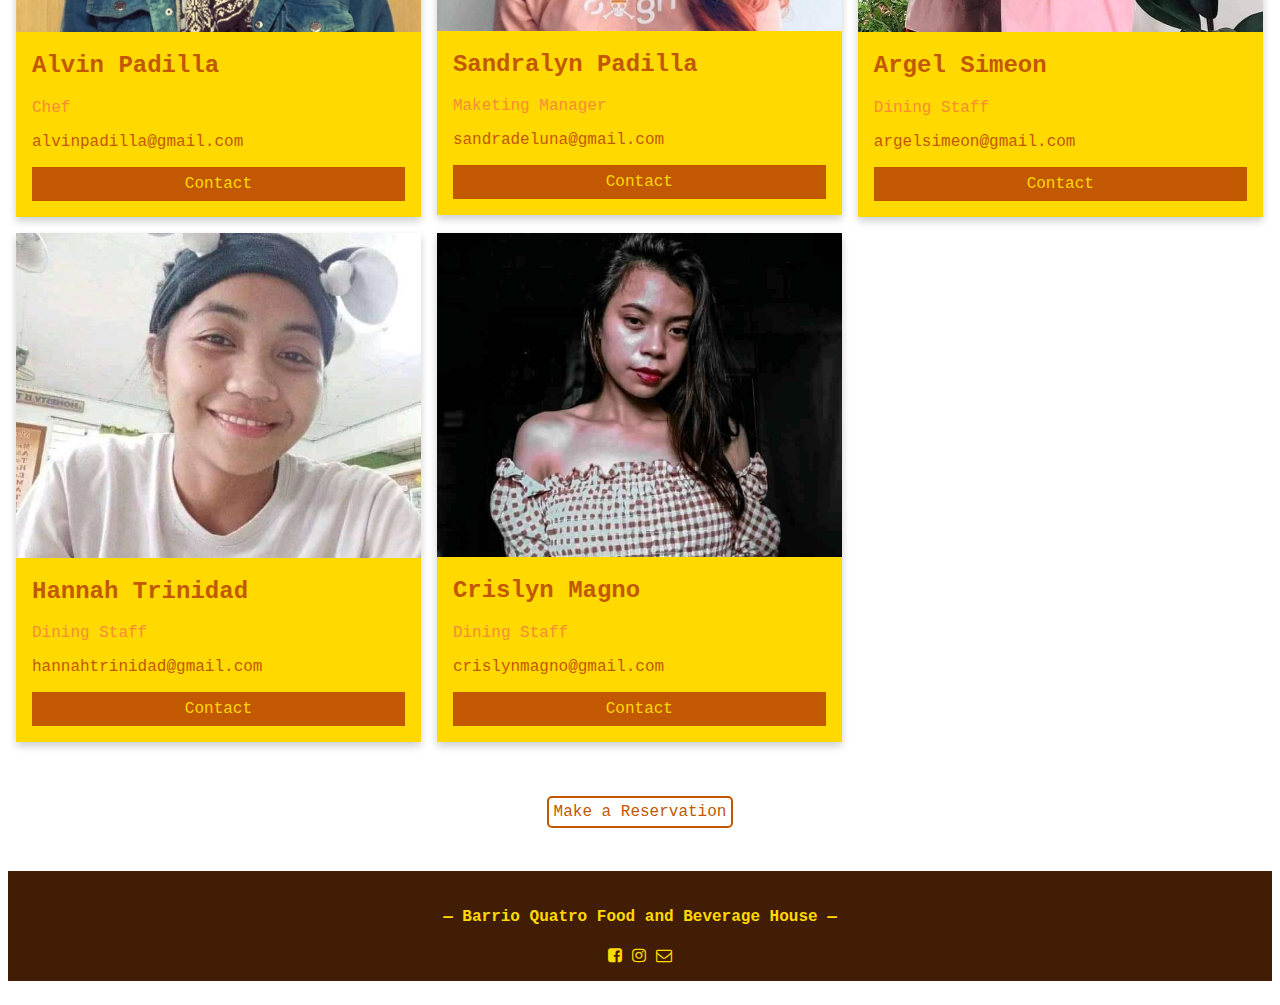
==== commit 89ba8e4e: "Reduced all images size" ====
--- a/AboutUs.html
+++ b/AboutUs.html
@@ -12,11 +12,9 @@
   html {
     box-sizing: border-box;
   }
-  
   *, *:before, *:after {
     box-sizing: inherit;
   }
-  
 </style>
 </head>
 
@@ -38,7 +36,7 @@
 </header>
 
 <main class="AboutUs-main">
-  <h1>ABOUT US</h1>
+  <h1>— ABOUT US —</h1>
   <div class="about-div">
     <p><b>Barrio Quatro Food and Beverage House</b> opens on first quarter of 2021, it is started during this pandemic when the shutdown has been declared and no employment on this period.
       Everyone is at home and here, Padilla family decided to put a business which will provide community comfort and satisfied cravings within the barangay.</p>
--- a/style.css
+++ b/style.css
@@ -7,6 +7,7 @@
   color: rgb(194, 88, 2);
 }
 h1{
+  color: rgb(136, 57, 4);
   text-align: center;
   padding-bottom: 20px;
 }
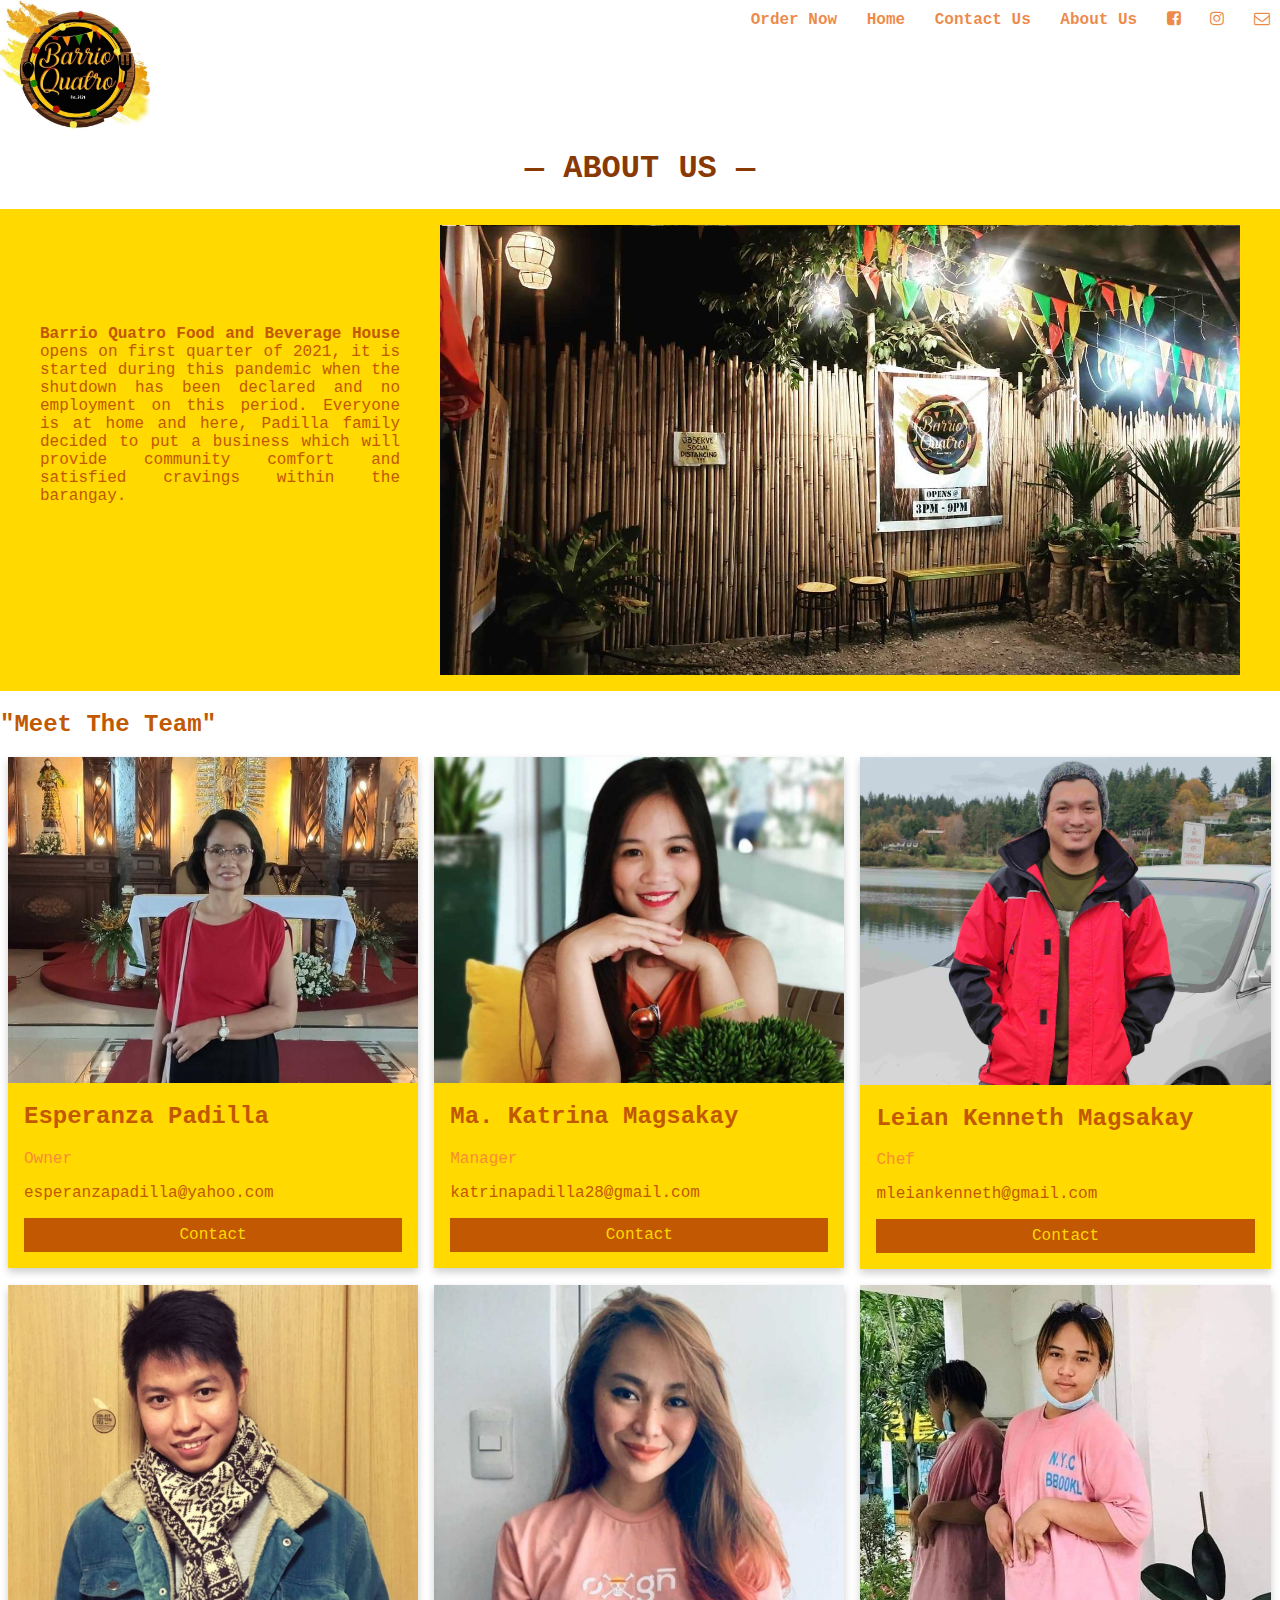
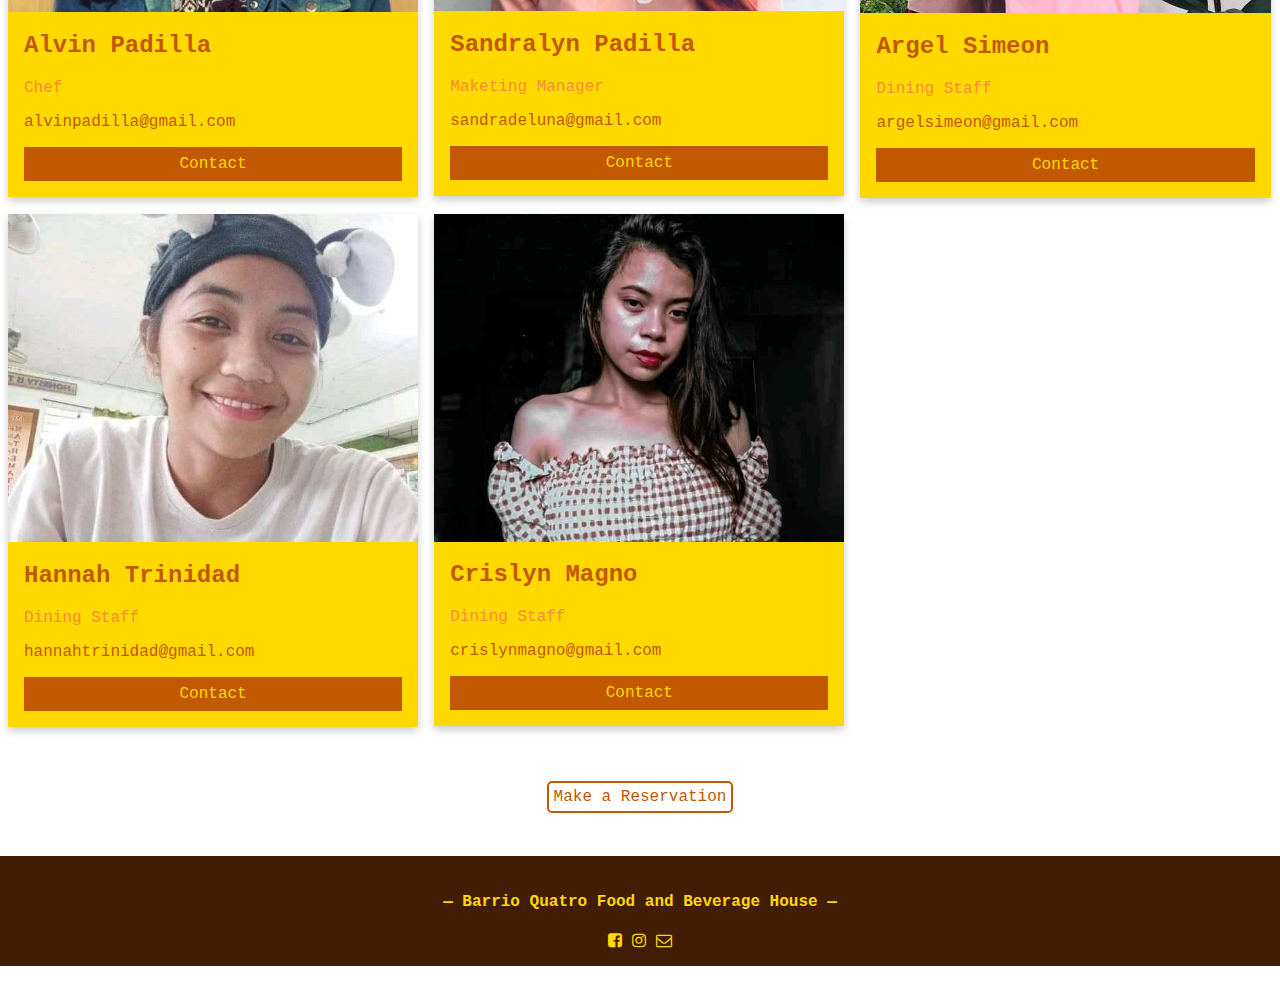
==== commit ed96cb12: "change home.html to index.html" ====
--- a/AboutUs.html
+++ b/AboutUs.html
@@ -8,26 +8,18 @@
   <link rel="icon" href="images/logo.JPG" type="image/x-icon" />
   <link rel="stylesheet" href="style.css" />
   <link rel="stylesheet" href="https://cdnjs.cloudflare.com/ajax/libs/font-awesome/4.7.0/css/font-awesome.min.css">
-<style>
-  html {
-    box-sizing: border-box;
-  }
-  *, *:before, *:after {
-    box-sizing: inherit;
-  }
-</style>
 </head>
 
-<body>
-
+<body class="Home-body">
+  
 <header class="Home-header">
-  <a href="Home.html"> <img src="images/logo.jpg" alt="Barrio Quatro Logo" width="150"/></a>
+  <a href="index.html"> <img src="images/logo.jpg" alt="Barrio Quatro Logo" width="150"/></a>
 <nav class="Home-nav">
   <div class="Home-div">
-    <a href="OrderNow.html">Order Now</a>
-    <a href="Home.html">Home</a>
-    <a href="ContactUs.html">Contact Us</a>
-    <a href="AboutUs.html">About Us</a>
+    <a href="ordernow.html">Order Now</a>
+    <a href="index.html">Home</a>
+    <a href="contactus.html">Contact Us</a>
+    <a href="aboutus.html">About Us</a>
     <a href="https://www.facebook.com/barrioquatro2021" target="_blank"><i class="fa fa-facebook-square" aria-hidden="true"></i></a>
     <a href="https://instagram.com/barrioquatro2021" target="_blank"><i class="fa fa-instagram" aria-hidden="true"></i></a>
     <a href="mailto://barrioquatro2021@gmail.com"><i class="fa fa-envelope-o" aria-hidden="true"></i></a>  
@@ -138,7 +130,7 @@
 </div>
 
 <aside class="aside">
-  <a class="rsv" href="ContactUs.html">Make a Reservation</a>
+  <a class="rsv" href="contactus.html">Make a Reservation</a>
 </aside>
 </main>
 
--- a/style.css
+++ b/style.css
@@ -1,4 +1,6 @@
-/* START: CODE FOR ALL PAGE */
+/*=========================== 
+START: CODE FOR ALL PAGE
+=========================== */
 * {
   box-sizing: border-box;
 }
@@ -9,7 +11,6 @@
 h1{
   color: rgb(136, 57, 4);
   text-align: center;
-  padding-bottom: 20px;
 }
 .Home-body{
   margin: 0;
@@ -17,10 +18,6 @@
 .Home-header {
   display: flex;
   justify-content: space-between;
-}
-.Home-nav{
-  padding-top: 2.5%;
-  padding-right: 2%;
 }
 .Home-nav .Home-div a:hover { 
   background-color:rgb(255, 217, 0);
@@ -59,11 +56,13 @@
   text-decoration: none;
   color: rgb(255, 217, 0);
 }
-/* END: CODE FOR ALL PAGE */
-
-
-
-/* START: CODE FOR HOME */
+/*===========================  
+END: CODE FOR ALL PAGE 
+===========================*/
+
+/*=========================== 
+START: CODE FOR HOME 
+===========================*/
 .Home-main .main-nav a:hover{
   text-decoration:underline 3px;
 }
@@ -76,6 +75,13 @@
   justify-content: space-around;
   padding: 15px;
 }
+.Home-nav ul {
+  list-style-type: none;
+  margin: 0;
+  padding: 0;
+  padding-top: 20px;
+  display: flex;
+}
 .eat-BG{
   background-image: url(images/gotospecial.jpg);
   background-size: 100%;
@@ -113,11 +119,15 @@
   background-color:rgb(194, 88, 2);
   color: rgb(255, 217, 0);
 }
-/* END: CODE FOR HOME */
-
-
-
-/* START: CODE FOR EAT */
+/*===========================
+END: CODE FOR HOME
+===========================*/
+
+
+
+/*=========================== 
+START: CODE FOR EAT 
+===========================*/
 /* Center website */
 .eat-image{
   height: 300px;
@@ -180,11 +190,15 @@
   background-color:rgb(194, 88, 2);
   color: rgb(255, 217, 0);
 }
-/* END: CODE FOR EAT */
-
-
-
-/* START: CODE FOR DRINK */
+/*=========================== 
+END: CODE FOR EAT
+===========================*/
+
+
+
+/*===========================
+START: CODE FOR DRINK
+===========================*/
 .drink-image{
   height: 300px;
   background-size: cover;
@@ -245,11 +259,15 @@
   background-color:rgb(194, 88, 2);
   color: rgb(255, 217, 0);
 }
-/* END: CODE FOR EAT */
-
-
-
-/* START: CODE FOR ABSORB */
+/*=========================== 
+END: CODE FOR EAT
+===========================*/
+
+
+
+/*===========================  
+START: CODE FOR ABSORB 
+===========================*/
 .Absorb-main{
   max-width: 1000px;
   margin: auto;
@@ -349,11 +367,21 @@
   display: flex;
   justify-content: space-evenly;
 }
-/* END: CODE FOR ABSORB */
-
-
-
-/* START: CODE FOR ABOUT US */
+/*===========================  
+END: CODE FOR ABSORB 
+===========================*/
+
+
+
+/*=========================== 
+START: CODE FOR ABOUT US 
+===========================*/
+html {
+  box-sizing: border-box;
+}
+*, *:before, *:after {
+  box-sizing: inherit;
+}
 .about-div{
   display: flex;
   justify-content:end;
@@ -418,8 +446,14 @@
   background-color:rgb(194, 88, 2);
   color: rgb(255, 217, 0);
 }
-/* END: CODE FOR ABOUT US */
-
+/*===========================
+END: CODE FOR ABOUT US
+===========================*/
+
+
+/*=========================== 
+START: CODE FOR CONTACT US 
+===========================*/
 .ContactUs-main{
   max-width: 1000px;
   margin: auto;
@@ -440,13 +474,184 @@
 .ContactUs-main .aside{
   padding-top: 50px;
 }
-
-
+.contact{
+  text-decoration: none;
+  color: rgb(255, 217, 0);
+  background-color:rgb(194, 88, 2);
+
+  border-radius: 5px;
+}
+.contact:hover{
+  color: rgb(194, 88, 2);
+  background-color:rgb(255, 217, 0);
+}
+input[type="reset"] {
+  color: rgb(194, 88, 2);
+  padding: 12px 20px;
+  border: 1px solid rgb(194, 88, 2);
+  border-radius: 4px;
+  cursor: pointer;
+}
+input[type="reset"]:hover {
+  background-color: rgb(194, 88, 2);
+  color: white;
+}
+input[type="submit"] {
+  background-color:rgb(194, 88, 2);
+  color: white;
+  padding: 12px 20px;
+  border: 1px solid rgb(194, 88, 2);
+  border-radius: 4px;
+  cursor: pointer;
+}
+input[type="submit"]:hover {
+  background-color: rgb(245, 136, 48);
+}
+/* ===============
+   STRUCTURE
+   =============== */
+.wrapper-form {
+  border-radius: 5px;
+  background-color: rgb(253, 175, 112);
+  padding: 20px;
+  max-width: 800px;
+  margin: 0 auto;
+}
+.wrapper-button {
+  display: flex;
+  justify-content: space-between;
+}
+/* ===============
+   FORM CONTROLS
+   =============== */
+input,
+select,
+textarea {
+  font-size: 1em;
+  width: 200px;
+}
+input[type="text"],
+select,
+textarea {
+  width: 100%;
+  padding: 12px;
+  border-radius: 4px;
+  border: 1px solid rgb(245, 136, 48);
+  border-radius: 4px;
+  margin-top: 6px;
+  margin-bottom: 16px;
+  resize: vertical;
+}
+input[type="contactno"] {
+  width: 100%;
+  padding: 12px;
+  border: 1px solid rgb(245, 136, 48);;
+  border-radius: 4px;
+  margin-top: 6px;
+  margin-bottom: 16px;
+  resize: vertical;
+}
+textarea {
+  font-family: sans-serif;
+}
+fieldset {
+  margin-bottom: 16px;
+  border: 1px solid rgb(245, 136, 48);;
+}
+.label-required {
+  font-size: 0.8rem;
+  color: red;
+}
+/* =========================== 
+END: CODE FOR CONTACT US 
+===========================*/
+
+
+/* ===========================
+START: CODE FOR ORDER NOW
+===========================*/
 
 .OrderNow-main .aside{
   padding-top: 50px;
 }
+input[type="reset"] {
+  color: rgb(194, 88, 2);
+  padding: 12px 20px;
+  border: 1px solid rgb(194, 88, 2);
+  border-radius: 4px;
+  cursor: pointer;
+}
+input[type="reset"]:hover {
+  background-color: rgb(194, 88, 2);
+  color: white;
+}
+input[type="submit"] {
+  background-color:rgb(194, 88, 2);
+  color: white;
+  padding: 12px 20px;
+  border: 1px solid rgb(194, 88, 2);
+  border-radius: 4px;
+  cursor: pointer;
+}
+input[type="submit"]:hover {
+  background-color: rgb(245, 136, 48);
+}
+/* STRUCTURE*/
+.wrapper-form {
+  border-radius: 5px;
+  background-color: rgb(253, 175, 112);
+  padding: 20px;
+  max-width: 800px;
+  margin: 0 auto;
+}
+.wrapper-button {
+  display: flex;
+  justify-content: space-between;
+}
+/*FORM CONTROLS*/
+input,
+select,
+textarea {
+  font-size: 1em;
+  width: 200px;
+}
+input[type="text"],
+textarea {
+  width: 100%;
+  padding: 12px;
+  border: 1px solid rgb(245, 136, 48);;
+  border-radius: 4px;
+  margin-top: 6px;
+  margin-bottom: 16px;
+  resize: vertical;
+}
+input[type="contactno"] {
+  width: 100%;
+  padding: 12px;
+  border: 1px solid rgb(245, 136, 48);;
+  border-radius: 4px;
+  margin-top: 6px;
+  margin-bottom: 16px;
+  resize: vertical;
+}
+select [id="mode"]{
+  font-family: sans-serif;
+}
+textarea {
+  font-family: sans-serif;
+}
+fieldset {
+  margin-bottom: 16px;
+  border: 1px solid rgb(245, 136, 48);;
+}
+.label-required {
+  font-size: 0.8rem;
+  color: red;
+}
 .OrderNow-main .aside a:hover { 
   background-color:rgb(194, 88, 2);
   color: rgb(255, 217, 0);
-}+}
+/*===========================
+END: CODE FOR ORDER NOW 
+===========================*/